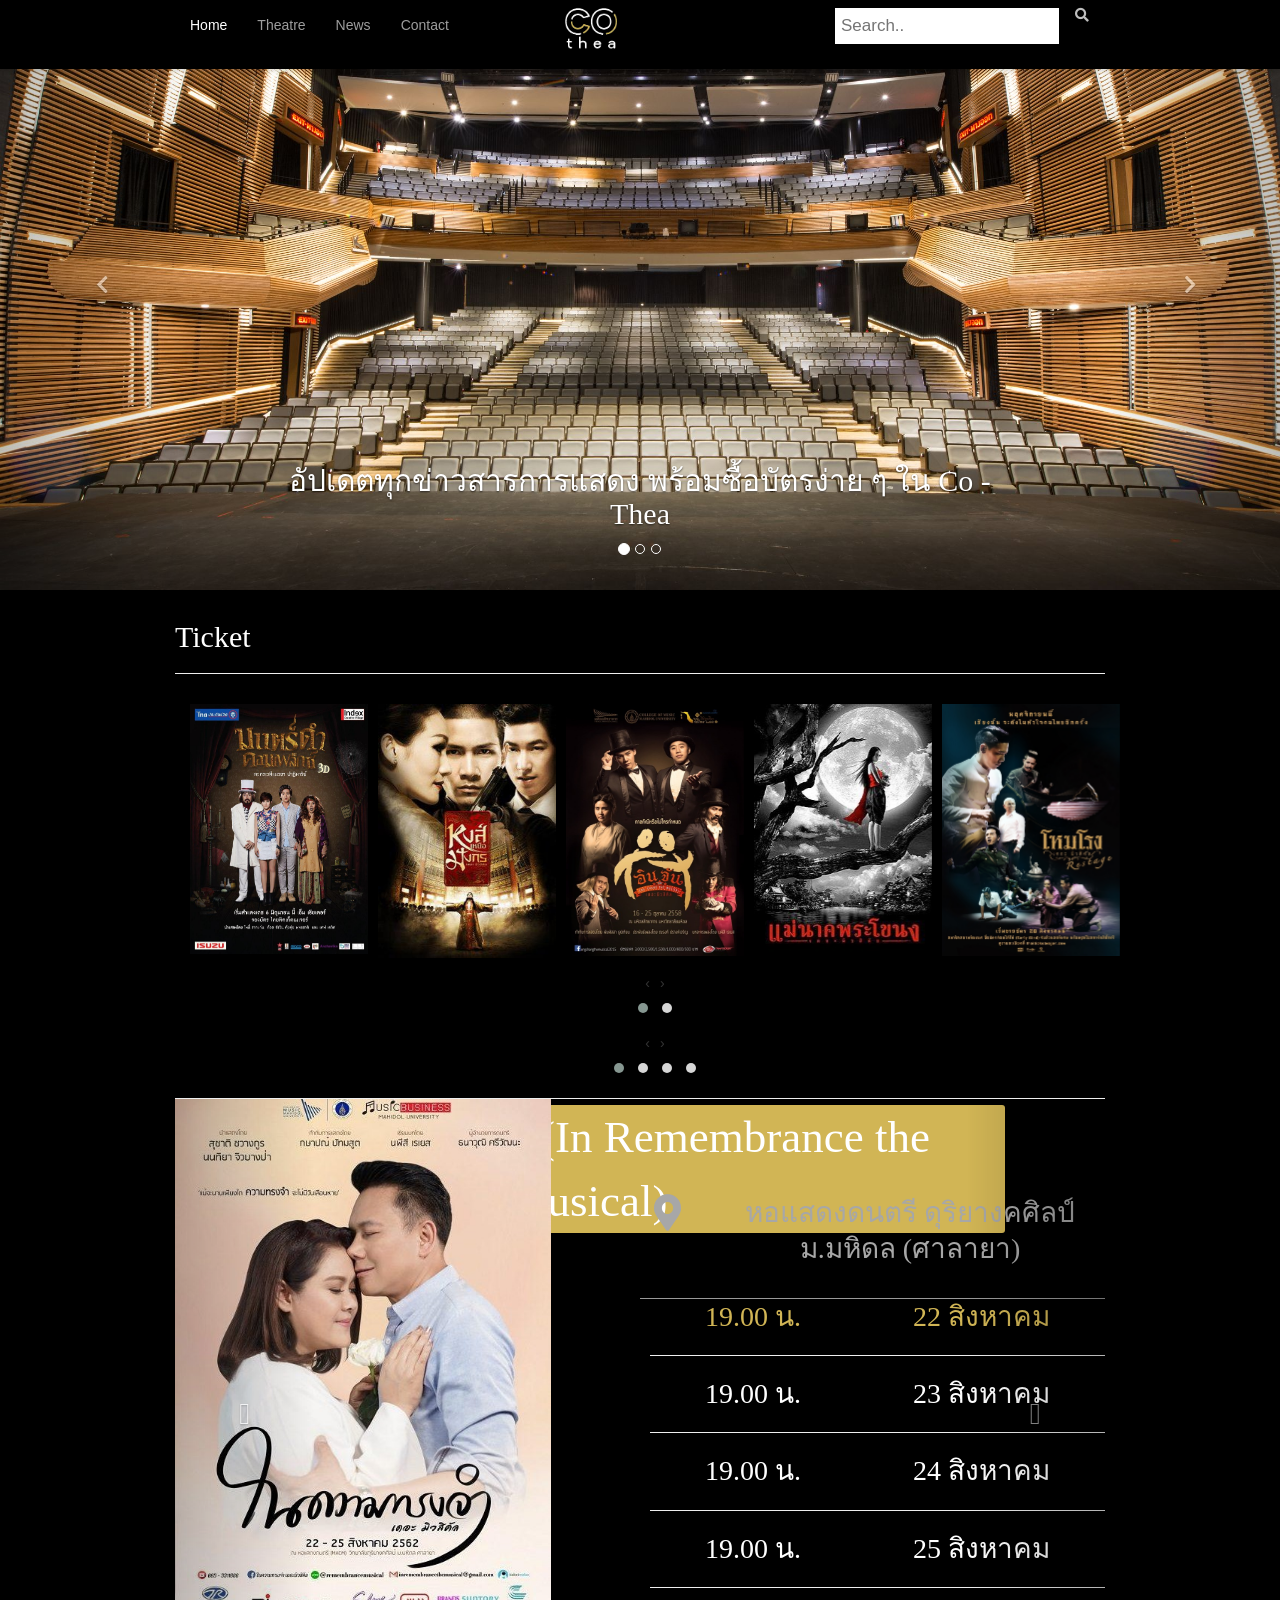
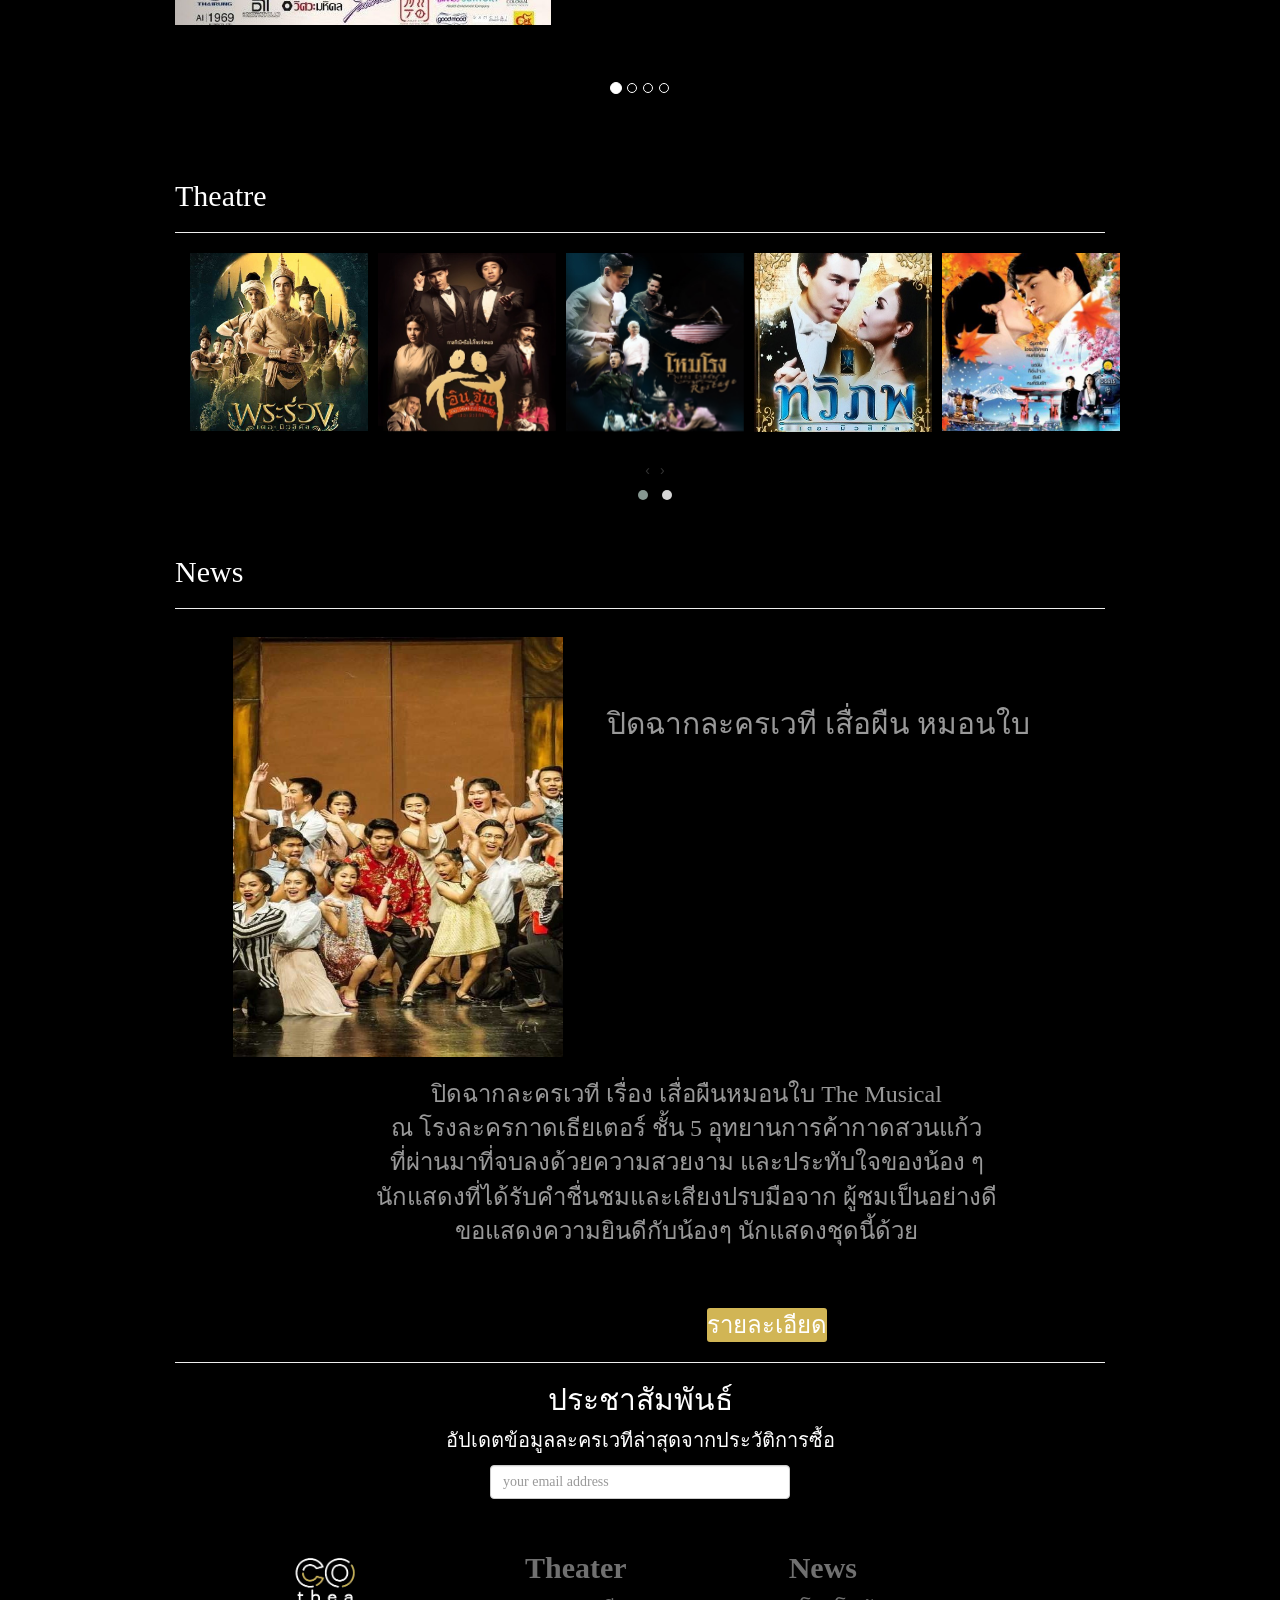
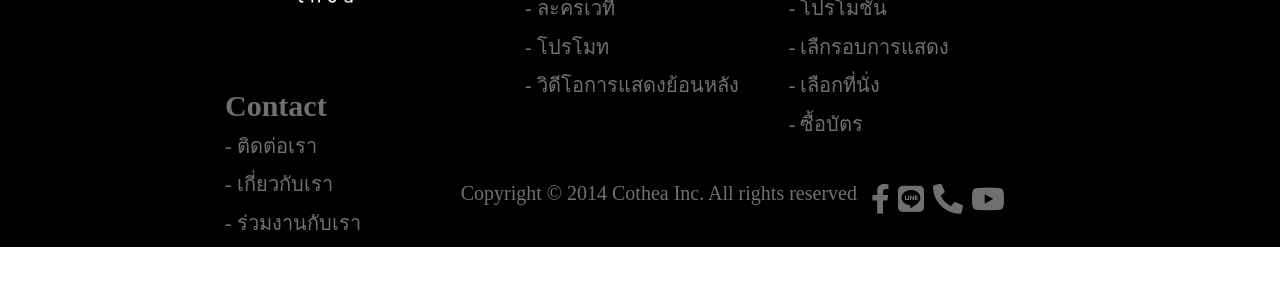
==== index.html @ 54017d69 "new update" ====
<html lang="en">
<head>
    <meta charset="UTF-8">
    <meta http-equiv="X-UA-Compatible" content="IE=edge">
    <meta name="viewport" content="width=device-width, initial-scale=1.0">
    <title>Co-Thea</title>
    <link rel="stylesheet" type="text/css" href="css/style.css">
    <link rel="stylesheet" type="text/css" href="css/bootstrap.min.css">
    <link rel="stylesheet" href="Feature.html">

    <link rel="stylesheet" type="text/css" href="https://cdnjs.cloudflare.com/ajax/libs/font-awesome/5.15.2/css/all.min.css">
    <link rel="preconnect" href="https://fonts.gstatic.com">
    <link href="https://fonts.googleapis.com/css2?family=Roboto:ital,wght@0,400;0,500;1,300;1,400;1,500&display=swap" rel="stylesheet">

    <link rel="stylesheet" href="https://cdnjs.cloudflare.com/ajax/libs/OwlCarousel2/2.3.4/assets/owl.carousel.min.css" integrity="sha512-tS3S5qG0BlhnQROyJXvNjeEM4UpMXHrQfTGmbQ1gKmelCxlSEBUaxhRBj/EFTzpbP4RVSrpEikbmdJobCvhE3g==" crossorigin="anonymous" />
    <link rel="stylesheet" href="https://cdnjs.cloudflare.com/ajax/libs/OwlCarousel2/2.3.4/assets/owl.theme.default.min.css" integrity="sha512-sMXtMNL1zRzolHYKEujM2AqCLUR9F2C4/05cdbxjjLSRvMQIciEPCQZo++nk7go3BtSuK9kfa/s+a4f4i5pLkw==" crossorigin="anonymous" />

    <script type="text/javascript" src="js/jquery.js"></script>
    <script type="text/javascript" src="js/bootstrap.min.js"></script>
    <script type="text/javascript" src="js/style.js"></script>

    <script src="jquery.min.js"></script>
</head>
<body>
    <header>

          <nav class="navbar navbar-inverse navbar-fixed-top">
              
            <div class="container">
              <!-- <form class="d-flex-1">
                <input type="text" placeholder="Search..">
              </form> -->
              <div class="topnav">
                <i class="fas fa-search"></i>
                <input type="text" placeholder="Search.." >
                
              </div>
              <a href="index.html" class="navbar-brand-right"><img src="images/Logo.png" class="logo"></a>
                
                <div class="navbar-header">
                    <button type="button" class="navbar-toggle" data-toggle="collapse" data-target="#navbar-collapse">
                        <span class="icon-bar"></span>
                        <span class="icon-bar"></span>
                        <span class="icon-bar"></span>
                    </button>
                </div><!-- navbar-header -->
                
                <div class="collapse navbar-collapse" id="navbar-collapse">
                    
                    <ul class="nav navbar-nav navbar-left">
                        <li><a href="#" class="active">Home</a></li>
                        <li><a href="Feature.html">Theatre</a></li>
                        <li><a href="#">News</a></li>
                        <li><a href="contact.html">Contact</a></li>
                        <!-- <input type="text" placeholder="Search.."> -->
                    </ul>

                </div><!-- navbar-collapse -->
               
            </div>
        </nav>

    </header>


    <div id="myCarousel" class="carousel slide">
        <div class="carousel-inner">

            <div class="item active">
                <div class="fill slide-img-1">
                    <div class="carousel-caption">
                        <h2>อัปเดตทุกข่าวสารการแสดง 
                            พร้อมซื้อบัตรง่าย ๆ ใน Co - Thea</h2>
                    </div>
                </div>
            </div><!-- item 1-->

            <div class="item">
                <div class="fill slide-img-2">
                    <div class="carousel-caption">
                        <h2>อัปเดตทุกข่าวสารการแสดง 
                            พร้อมซื้อบัตรง่าย ๆ ใน Co - Thea</h2>
                    </div>
                </div>
            </div><!-- item 2-->

            <div class="item">
                <div class="fill slide-img-3">
                    <div class="carousel-caption">
                        <h2">อัปเดตทุกข่าวสารการแสดง 
                            พร้อมซื้อบัตรง่าย ๆ ใน Co - Thea</h2>
                    </div>
                </div>
            </div><!-- item 3 -->
        </div><!-- carousel-inner -->

        <a href="#myCarousel" class="left carousel-control" data-slide="prev">
            <i class="carousel-icon fa fa-chevron-left"></i>
        </a>
        <a href="#myCarousel" class="right carousel-control" data-slide="next">
            <i class="carousel-icon fa fa-chevron-right"></i>
        </a>

        <ol class="carousel-indicators">
            <li data-target="#myCarousel" data-slide-to="0" class="active"></li>
            <li data-target="#myCarousel" data-slide-to="1" ></li>
            <li data-target="#myCarousel" data-slide-to="2" ></li>

        </ol>
    </div><!-- myCarousel -->

    <!-- ticket -->
    <section>
        <div class="container">
            <div class="section-header">
                <h2>Ticket</h2>
                <hr class="line-style">
            </div><!-- item 1-->
        

        <div class="container">
          
             <!-- Wrapper for slides -->
              <div class="owl-carousel owl-theme">
                <div class="item-1">
                  <img src="images/มนต์ดำ (3).jpg">
                </div>
                <div class="item-1">
                  <img src="images/หงส์เหนือมังกร.jpg">
                </div>
                <div class="item-1">
                  <img src="images/อินจัน.jpg">
                </div>
                <div class="item-1">
                  <img src="images/แม่นาค (2).jpg">
                </div>
                <div class="item-1">
                  <img src="images/โหมโรง.jpg">
                </div>
                <div class="item-1">
                  <img src="images/InRemember.jpg">
                </div>
              </div>

              <script src="https://cdnjs.cloudflare.com/ajax/libs/jquery/3.6.0/jquery.min.js" integrity="sha512-894YE6QWD5I59HgZOGReFYm4dnWc1Qt5NtvYSaNcOP+u1T9qYdvdihz0PPSiiqn/+/3e7Jo4EaG7TubfWGUrMQ==" crossorigin="anonymous"></script>
              <script src="https://cdnjs.cloudflare.com/ajax/libs/OwlCarousel2/2.3.4/owl.carousel.min.js" integrity="sha512-bPs7Ae6pVvhOSiIcyUClR7/q2OAsRiovw4vAkX+zJbw3ShAeeqezq50RIIcIURq7Oa20rW2n2q+fyXBNcU9lrw==" crossorigin="anonymous"></script>
              <script type="text/javascript">
                $('.owl-carousel').owlCarousel({
                  loop:true,
                  margin:10,
                  nav:true,
                  responsive:{
                      0:{
                          items:1
                      },
                      600:{
                          items:3
                      },
                      1000:{
                          items:5
                      }
                  }
                })
              </script>
          </div>
        </div>
    </section> 


    <!-- time&date        -->
    <section>
        <div class="container">
            <div class="section-time">
                <hr class="line-style">
            </div><!-- item 1-->
        </div>

        <div class="container">
            <br>
            <div id="myCarousel-3" class="carousel slide" data-ride="carousel">
              <!-- Indicators -->
              <ol class="carousel-indicators">
                <li data-target="#myCarousel-3" data-slide-to="0" class="active"></li>
                <li data-target="#myCarousel-3" data-slide-to="1"></li>
                <li data-target="#myCarousel-3" data-slide-to="2"></li>
                <li data-target="#myCarousel-3" data-slide-to="3"></li>
              </ol>
          
              <!-- Wrapper for slides -->
              <div class="carousel-inner" role="listbox">
                <div class="item active">
                  <img src="images/InRemember.jpg" alt="ในความทรงจำ" width="376" height="400" >
                  <div class="text-time">
                      <a>ในความทรงจำ(In Remembrance the musical)</a>
                        <!-- <h3>หอแสดงดนตรี ดุริยางคศิลป์ ม.มหิดล (ศาลายา) </h3> -->
                        <li class="section-item">
                          <div class="media">
                              <div class="media-icon">
                                <i class="fas fa-map-marker-alt"></i>
                              </div>
                              <div class="media-body">
                                  <p class="media-text">หอแสดงดนตรี ดุริยางคศิลป์ ม.มหิดล (ศาลายา)</p>
                              </div>
                          </div>
                          <div class="media-time-1">
                            <p class="media-date-1">19.00 น. &emsp;&emsp;&emsp;&ensp; 22 สิงหาคม</p>
                            <hr class="line-style">
                          </div>

                          <div class="media-time-2">
                            <p class="media-date-2">19.00 น. &emsp;&emsp;&emsp;&ensp; 23 สิงหาคม</p>
                            <hr class="line-style">
                          </div>

                          <div class="media-time-3">
                            <p class="media-date-3">19.00 น. &emsp;&emsp;&emsp;&ensp; 24 สิงหาคม</p>
                            <hr class="line-style">
                          </div>

                          <div class="media-time-4">
                            <p class="media-date-4">19.00 น. &emsp;&emsp;&emsp;&ensp; 25 สิงหาคม</p>
                            <hr class="line-style">
                          </div>

                        </li> 
                  </div>   
                </div>

                <div class="item">
                  <img src="images/ข้างหลังภาพ (3).jpg" alt="ข้างหลังภาพ" width="376" height="400">
                  <div class="text-time">
                    <a>ข้างหลังภาพ เดอะมิวสิคัล</a>
                      <!-- <h3>หอแสดงดนตรี ดุริยางคศิลป์ ม.มหิดล (ศาลายา) </h3> -->
                      <li class="section-item">
                        <div class="media">
                            <div class="media-icon">
                              <i class="fas fa-map-marker-alt"></i>
                            </div>
                            <div class="media-body">
                                <p class="media-text">เมืองไทยรัชดาลัย เธียเตอร์</p>
                            </div>
                        </div>
                        <div class="media-time-1">
                          <p class="media-date-1">19.00 น. &emsp;&emsp;&emsp;&ensp; 22 สิงหาคม</p>
                          <hr class="line-style">
                        </div>

                        <div class="media-time-2">
                          <p class="media-date-2">19.00 น. &emsp;&emsp;&emsp;&ensp; 23 สิงหาคม</p>
                          <hr class="line-style">
                        </div>

                        <div class="media-time-3">
                          <p class="media-date-3">19.00 น. &emsp;&emsp;&emsp;&ensp; 24 สิงหาคม</p>
                          <hr class="line-style">
                        </div>

                        <div class="media-time-4">
                          <p class="media-date-4">19.00 น. &emsp;&emsp;&emsp;&ensp; 25 สิงหาคม</p>
                          <hr class="line-style">
                        </div>

                      </li> 
                </div>   
                </div>
          
                <div class="item">
                  <img src="images/มนต์ดำ (3).jpg" alt="มนต์ดำ" width="376" height="400" >
                  <div class="text-time">
                    <a>มนตร์ดำ คอมเพล็กซ์</a>
                      <!-- <h3>หอแสดงดนตรี ดุริยางคศิลป์ ม.มหิดล (ศาลายา) </h3> -->
                      <li class="section-item">
                        <div class="media">
                            <div class="media-icon">
                              <i class="fas fa-map-marker-alt"></i>
                            </div>
                            <div class="media-body">
                                <p class="media-text">เอ็ม เทียเตอร์</p>
                            </div>
                        </div>
                        <div class="media-time-1">
                          <p class="media-date-1">19.00 น. &emsp;&emsp;&emsp;&ensp; 22 สิงหาคม</p>
                          <hr class="line-style">
                        </div>

                        <div class="media-time-2">
                          <p class="media-date-2">19.00 น. &emsp;&emsp;&emsp;&ensp; 23 สิงหาคม</p>
                          <hr class="line-style">
                        </div>

                        <div class="media-time-3">
                          <p class="media-date-3">19.00 น. &emsp;&emsp;&emsp;&ensp; 24 สิงหาคม</p>
                          <hr class="line-style">
                        </div>

                        <div class="media-time-4">
                          <p class="media-date-4">19.00 น. &emsp;&emsp;&emsp;&ensp; 25 สิงหาคม</p>
                          <hr class="line-style">
                        </div>

                      </li> 
                  </div>   
                </div>

                <div class="item">
                  <img src="images/แม่นาค (2).jpg" alt="แม่นาค" width="376" height="400" >
                  <div class="text-time">
                    <a>แม่นาคพระโขนง เดอะมิวสิคัล</a>
                      <!-- <h3>หอแสดงดนตรี ดุริยางคศิลป์ ม.มหิดล (ศาลายา) </h3> -->
                      <li class="section-item">
                        <div class="media">
                            <div class="media-icon">
                              <i class="fas fa-map-marker-alt"></i>
                            </div>
                            <div class="media-body">
                                <p class="media-text">หอแสดงดนตรี ดุริยางคศิลป์ ม.มหิดล (ศาลายา)</p>
                            </div>
                        </div>
                        <div class="media-time-1">
                          <p class="media-date-1">19.00 น. &emsp;&emsp;&emsp;&ensp; 22 สิงหาคม</p>
                          <hr class="line-style">
                        </div>

                        <div class="media-time-2">
                          <p class="media-date-2">19.00 น. &emsp;&emsp;&emsp;&ensp; 23 สิงหาคม</p>
                          <hr class="line-style">
                        </div>

                        <div class="media-time-3">
                          <p class="media-date-3">19.00 น. &emsp;&emsp;&emsp;&ensp; 24 สิงหาคม</p>
                          <hr class="line-style">
                        </div>

                        <div class="media-time-4">
                          <p class="media-date-4">19.00 น. &emsp;&emsp;&emsp;&ensp; 25 สิงหาคม</p>
                          <hr class="line-style">
                        </div>

                      </li> 
                </div>   
                </div>
              </div>
          
              <!-- Left and right controls -->
              <a class="left carousel-control" href="#myCarousel-3" role="button" data-slide="prev">
                <span class="glyphicon glyphicon-chevron-left" aria-hidden="true"></span>
                <span class="sr-only">Previous</span>
              </a>
              <a class="right carousel-control" href="#myCarousel-3" role="button" data-slide="next">
                <span class="glyphicon glyphicon-chevron-right" aria-hidden="true"></span>
                <span class="sr-only">Next</span>
              </a>
            </div>
        </div>

    </section>

    <!-- theatre -->
    <section>
      <div class="container theatre-1">
          <div class="section-header-1">
              <h2>Theatre</h2>
              <hr class="line-style">
          </div><!-- item 1-->
      

      <div class="container">
            <div class="owl-carousel owl-theme">
              <div class="item-2">
                <img src="images/praruang.jpg" >
              </div>
              <div class="item-2">
                <img src="images/Injun2.jpg" >
              </div>
              <div class="item-2">
                <img src="images/homrong.jpg" >
              </div>
              <div class="item-2">
                <img src="images/Tawipob.jpg" >
              </div>
              <div class="item-2">
                <img src="images/kanglangpab.jpg" >
              </div>
              <div class="item-2">
                <img src="images/hongnortmankorn.jpg" >
              </div>
              <div class="item-2">
                <img src="images/mondam.jpg" >
              </div>
            </div>
            <script src="https://cdnjs.cloudflare.com/ajax/libs/jquery/3.6.0/jquery.min.js" integrity="sha512-894YE6QWD5I59HgZOGReFYm4dnWc1Qt5NtvYSaNcOP+u1T9qYdvdihz0PPSiiqn/+/3e7Jo4EaG7TubfWGUrMQ==" crossorigin="anonymous"></script>
            <script src="https://cdnjs.cloudflare.com/ajax/libs/OwlCarousel2/2.3.4/owl.carousel.min.js" integrity="sha512-bPs7Ae6pVvhOSiIcyUClR7/q2OAsRiovw4vAkX+zJbw3ShAeeqezq50RIIcIURq7Oa20rW2n2q+fyXBNcU9lrw==" crossorigin="anonymous"></script>
            <script type="text/javascript">
                    $('.owl-carousel').owlCarousel({
                        loop:true,
                        margin:10,
                        nav:true,
                        responsive:{
                            0:{
                                items:1
                            },
                            600:{
                                items:3
                            },
                            1000:{
                                items:5
                            }
                        }
                    })
            </script>
      </div>
    </div>
  </section> 

    <!-- News -->
      <section>
        <div class="container">
          <div class="section-header-2">
              <h2>News</h2>
              <hr class="line-style">
          </div><!-- news-->
        </div>

        <div class="container">
          <div class="item-5 active">
                <img class='acting' src="images/การแสดง (4).jpg" alt="การแสดง" width="330" height="420" >
                <div class="text-acting">
                    <h3>ปิดฉากละครเวที เสื่อผืน หมอนใบ</h3>
                    <p>ปิดฉากละครเวที เรื่อง เสื่อผืนหมอนใบ The Musical<br> 
                      ณ โรงละครกาดเธียเตอร์ ชั้น 5 อุทยานการค้ากาดสวนแก้ว<br>
                      ที่ผ่านมาที่จบลงด้วยความสวยงาม และประทับใจของน้อง ๆ<br>
                      นักแสดงที่ได้รับคำชื่นชมและเสียงปรบมือจาก ผู้ชมเป็นอย่างดี<br> 
                      ขอแสดงความยินดีกับน้องๆ นักแสดงชุดนี้ด้วย </p>
                    <a href="#">รายละเอียด</a>
                </div>
              </div>
        </div>
      </section>

      <!-- ประชาสัมพันธ์ -->
    <section>
      <div class="container">
        <div class="section-header-3">
          <hr class="line-style">
            <h2>ประชาสัมพันธ์</h2>
            <p>อัปเดตข้อมูลละครเวทีล่าสุดจากประวัติการซื้อ</p>
        </div><!-- news-->
      

        <form class="d-flex">
          <input class="form-control me-2" type="search" placeholder="your email address" aria-label="Search">
        </form>
      </div>
    </section>
    
    <!-- footer -->
    <footer>
      <div class="container"> 
        <img src="images/Logo.png" width="100px" class="center" >
      </div>
      <section>
        <div class="container">
          <div class="footer-menu-Theater">
            <h3>Theater</h3>
            <p>- ละครเวที</p>
            <p>- โปรโมท</p>
            <p>- วิดีโอการแสดงย้อนหลัง</p>
          </div>
          <div class="footer-menu-Ticket">
            <h3>News</h3>
            <p>- โปรโมชัน</p>
            <p>- เลืกรอบการแสดง</p>
            <p>- เลือกที่นั่ง</p>
            <p>- ซื้อบัตร</p>
          </div>
          <div class="footer-menu-Contact">
            <h3>Contact</h3>
            <p>- ติดต่อเรา</p>
            <p>- เกี่ยวกับเรา</p>
            <p>- ร่วมงานกับเรา</p>
          </div>

          <div class="copyright">
            <p>Copyright © 2014 Cothea Inc. All rights reserved</p>
          </div>

          <div class=contact>
            <i class="fab fa-facebook-f"></i>
            <i class="fab fa-line"></i>
            <i class="fas fa-phone-alt"></i>
            <i class="fab fa-youtube"></i>
          </div>
        </div>  
      </section>

    </footer>


</body>
</html>
---- css/style.css ----
*{
    margin: 0;
    padding: 0;
    border: 0;
    font-size: 100%;
    vertical-align: baseline;

}
body{
    font-family: 'ChulaNarak',sans-serif;
    background-color: black;
}
body header .navbar-inverse .navbar-nav li a.active{
    color: #fff;
    background-color: black;
}
body header .navbar-inverse{
    background-color: black;
}
body .logo{
    width: 88px;
    height: 56px ;
    margin-top: 0px;
    text-align: center;
    float: right;
    margin-right: 100% ;

}
body .navbar-inverse .navbar-toggle:hover {
    background-color: rgba(255, 255, 255, 0.55);
}
body .navbar-toggle{
    float: left;
}
body .input-group{
    float: right;
}
body .form-outline{
    border-radius: 30px;
}
body .navbar-inverse .navbar-toggle {
    border-color: #D1B555;
}
body .navbar-inverse .navbar-toggle .icon-bar {
    background-color: #D1B555;
}
body .navbar-inverse .navbar-nav>li>a:hover {
    color: #D1B555;
}
.container{
    background-color: black;
}
footer{
    background-color:black ;
}
section{
    background-color: black;
}
/* .topnav input[type=text] {
    float: right;
    padding: 6px;
    border: none;
    margin-top: 8px;
    margin-right: 16px;
    font-size: 17px; */
/* } */
.fa-search{
    width: 60px;
    height: 60px;
    float: right;
    color: rgb(190, 190, 190);
    margin-top: 8px;
    margin-right: 150px;
}
.topnav{
    float: right;
    margin-right: -180px;
}

/* silder */
#myCarousel{
    position: relative;
    
}
.fill{
    width: 100%;
    height: 100%;
    background-position: center;
    background-size: cover;
}
.carousel{
    height: 50%;
}
.slide-img-1{
    background-image: url('../images/homepage.jpeg');
}
.slide-img-2{
    background-image: url('../images/Homepage2.jpeg');
}
.slide-img-3{
    background-image: url('../images/Homepage3.jpg');
}
.carousel-icon{
    position: absolute;
    top: 50%;
}
.carousel-inner{
    text-align: center;
    margin-top: -40px;
}
.carousel-indicators{
    background-color: none;
}
.carousel-caption {
    position: absolute;
    right: 15%;
    bottom: 20px;
    left: 15%;
    z-index: 10;
    padding-top: 20px;
    padding-bottom: 20px;
    color: #fff;
    text-align: center;
    font-family: 'chulanarak';
    font-size: 30px;
    background-color: none ;
}
.carousel-caption h2{
    background-color: none;
}
/* Ticket */
.section-header{
    font-size: 60px;
    font-weight: bold;
    text-align: left;
    color: #fff;
    margin: 30px 0;
    background-color: black;
    font-family: 'chulanarak';
}
#myCarousel-2{
    position: relative;
}


/* time&date */
.backgroud-time{
    width: 375px;
    height: 1161px;
    margin-top: -70px;
    background-color: black;
}
.section-content{
    font-size: 60px;
    font-weight: bold;
    text-align: left;
    color: #fff;
    margin: 30px 0;
    background-color: black;
    font-family: 'chulanarak';
}
#myCarousel-3{
    position: relative;
}
.text-time{
    font-family: 'chulanarak';
    font-size: 45px;
    color: white;
}

.text-time h3{
    margin-top: -10px;
}
.section-item{
    list-style: none;
    margin-bottom: 10px;
}
.media{
    border-bottom: #999 solid 1px;
    padding: 20px 0;
    list-style: none;
}
.media-icon{
    float: left;
    font-size: 36px;
    color: #A7A7A7;
    width: 55px;
    text-align: center;
    margin-right: 20px;
}
.media-body{
    /* margin: 0 0 10px 70px; */
    margin-left: 70px;
    margin-bottom: 10px;
}
.media-text{
    font-size: 28px;
    font-weight: lighter;
    color: #A7A7A7;
    line-height: 1.3;
}
.media-time-1{
    /* margin: 0 0 10px 70px; */
    margin-left: 10px;
    margin-bottom: 10px;
}
.media-date-1{
    font-size: 28px;
    font-weight: lighter;
    color: #D1B555;
    line-height: 1.3;
}
.media-time-2{
    /* margin: 0 0 10px 70px; */
    margin-left: 10px;
    margin-bottom: 10px;
}
.media-date-2{
    font-size: 28px;
    font-weight: lighter;
    color: #fff;
    line-height: 1.3;
}
.media-time-3{
    /* margin: 0 0 10px 70px; */
    margin-left: 10px;
    margin-bottom: 10px;
}
.media-date-3{
    font-size: 28px;
    font-weight: lighter;
    color: #fff;
    line-height: 1.3;
}
.media-time-4{
    /* margin: 0 0 10px 70px; */
    margin-left: 10px;
    margin-bottom: 10px;
}
.media-date-4{
    font-size: 28px;
    font-weight: lighter;
    color: #fff;
    line-height: 1.3;
}
.section-header-1{
    font-size: 60px;
    font-weight: bold;
    text-align: left;
    color: #fff;
    margin: -20px 0;
    background-color: black;
    font-family: 'chulanarak';
}
.section-header-1 h2{
    margin-top: 700px;
}
#myCarousel-4{
    position: relative;
}
.section-header-2{
    font-size: 60px;
    font-weight: bold;
    text-align: left;
    color: #fff;
    margin: 50px 0;
    background-color: black;
    font-family: 'chulanarak';
}
.item-5{
    font-family: 'chulanarak';
    color: white;
    text-align: center;
    font-size: 18px;
}
.item-5 a{
    font-family: 'chulanarak';
    color: #D1B555;
    text-align: center;
    font-size: 24px;
}
.section-header-3{
    text-align: center;
    font-family: 'chulanarak';
    color: white;
}
.section-header-3 p{
    text-align: center;
    font-family: 'chulanarak';
    color: white;
    font-size: 20px;
}
.d-flex {
    display: block;
    margin-left: auto;
    margin-right: auto;
    width: 90%;
    font-family: 'chulanarak';
    font-size: 20px;

}
.center{
    display: block;
    margin-left: auto;
    margin-right: auto;
    width: 30%;
    margin-top: 10px;
}
.contact{
    display: block;
    margin-left: auto;
    margin-right: auto;
    font-size: 30px;
    text-align: center;
    color: #707070;
    background-color: black;
}
.item-1{
    font-family: 'chulanarak';
    color: white;
    text-align: center;
    font-size: 18px;
}
.item-1 a{
    font-family: 'chulanarak';
    color: #D1B555;
    text-align: center;
    font-size: 24px;
}
.section-header-1{
    margin-top: 50px;
}

.pic{
    margin-top: -350px;
}
.item-2{
    margin-top: 100px;
}
/* -------footer--------- */
.center{
    width: 100px;
    float: left;
    margin-top: 50px;
    margin-left: 100px;
  }
  .footer-menu-Theater{
    float: left;
    margin-left: -10px;
    margin-top: 20px;
    font-family: 'chulanarak';
    font-size: 15px;
    color: #707070;
  }
  .footer-menu-Theater h3{
    font-family: 'chulanarak';
    font-size: 20px;
    font-weight: bold;
  }
  .footer-menu-Ticket{
    float: left;
    margin-left: 30px;
    margin-top: 20px;
    font-family: 'chulanarak';
    font-size: 15px;
    color: #707070;
  }
  .footer-menu-Ticket h3{
    font-family: 'chulanarak';
    font-size: 20px;
    font-weight: bold;
  }
  .footer-menu-Contact{
    float: left;
    margin-left: 50px;
    margin-top: 20px;
    font-family: 'chulanarak';
    font-size: 15px;
    color: #707070;
  }
  .footer-menu-Contact h3{
    font-family: 'chulanarak';
    font-size: 20px;
    font-weight: bold;
  }
  .contact{
    float: right;
    margin-top: 30px;
    margin-right: 10px;
  }
  .copyright{
    float: left;
    font-family: 'chulanarak';
    font-size: 15px;
    margin-top: 30px;
    margin-left: 0px;
    color: #707070;
  
  }


/* Medium devices (tablet 768px and up) */
@media screen and (min-width:768px){
    /* slide */
    body .navbar-brand-center {
        width: 88px;
        height: 56px ;
        margin-top: 0px;
        /* text-align: center; */
        float: right;
        padding-right: 100px ;
    
    }
    img .logo{
        float: right;
        width: 88px;
        height: 56px ;
        margin-right:-60px;

    }
    .carousel{
        height: 70%;
    }
    .filter-select{
        display: none;
    }
    .filter-wrapper{
        display: block;
        text-align: center;
        margin-bottom: 15px;
    }
    .filter-item{
        display: inline-block;
        border-radius: 3px;
        border: 1px solid #eee;
        list-style: none;
        background: #fff;
        margin: 0 5px;
    }
    .item-5{
        color: #999;
        padding: 8px;
        display: block;
    }
    .item-5:hover{
        background: none;
        color: #fff;
        border-radius: 3px;
    }
    .active a{
        background: #D1B555;
        color: #fff;
        border-radius: 3px;
    }
    .acting {
        text-align: center;
        margin-top: -30px;
    }
    .text-acting h3{
        /* width: 50%; */
        text-align: center;
        font-size: 30px;
    }
    .text-acting p{
        text-align: center;
        font-size: 24px;
        margin-top: 20px;
    }
    .text-acting a{
        text-align: center;
        margin-top: 50px;
        text-decoration-line: none;
    }
    .section-header-1{
        font-size: 60px;
        font-weight: bold;
        text-align: left;
        color: #fff;
        margin: 0px 0;
        background-color: black;
        font-family: 'chulanarak';
    }
    .d-flex-1{
        width: 200px;
        float: right;
        text-align: center;
    }
    
}

/* Large devices (desktop 1024px and up) */
@media screen and (min-width:1024px){
    body .logo{
        width: 88px;
        height: 56px ;
        margin-top: 0px;
        text-align: center;
        float: right;
        margin-right: 200px ;
    
    }
    .section-item{
        width: 50%;
        float: left;
    }
    .work-item{
        width: 33.33%;
    }
    .thumb-text{
        font-size:12px ;
    }
    .acting {
        float: left;
        margin-top: -30px;
        margin-left: 50px;
    }
    .text-acting h3{
        width: 50%;
        float: right;
        margin-top: 40px;
        margin-right: 50px;
        font-size: 30px;
    }
    .text-acting p{
        float: right;
        margin-right: 100px;
        font-size: 24px;
        margin-top: 20px;
    }
    .text-acting a{
        float: right;
        margin-top: 50px;
        margin-right: 270px;
        text-decoration-line: none;
    }
    .section-item{
        float: right;
        margin-top: -450px;
    }
    .text-time a{
        float: right;
        margin-top: -520px;
        margin-right: 100px;
    }
    .section-header-1{
        font-size: 60px;
        font-weight: bold;
        text-align: left;
        color: #fff;
        margin: 0px ;
        background-color: black;
        font-family: 'chulanarak';
    }
    .section-header-1 h2{
        margin-top: 50px;
    }
    .d-flex{
        width: 300px;
    }
    .item-2{
        margin-top: 0px;
    }
    .d-flex-1{
        width: 200px;
        float: right;
        text-align: center;
    }
    .topnav input[type=text] {
        float: right;
        padding: 6px;
        border: none;
        margin-top: 8px;
        margin-right: 16px;
        font-size: 17px;
    }
    .center{
        width: 100px;
        float: left;
        margin-top: 50px;
        margin-left: 100px;
    }
    .footer-menu-Theater{
        float: left;
        margin-left: 350px;
        margin-top: -80px;
        font-family: 'chulanarak';
        font-size: 20px;
        color: #707070;
    }
    .footer-menu-Theater h3{
        font-family: 'chulanarak';
        font-size: 30px;
        font-weight: bold;
    }
    .footer-menu-Ticket{
        float: left;
        margin-left: 50px;
        margin-top: -80px;
        font-family: 'chulanarak';
        font-size: 20px;
        color: #707070;
    }
    .footer-menu-Ticket h3{
        font-family: 'chulanarak';
        font-size: 30px;
        font-weight: bold;
    }
    .footer-menu-Contact{
        float: left;
        margin-left: 50px;
        margin-top: -80px;
        font-family: 'chulanarak';
        font-size: 20px;
        color: #707070;
    }
    .footer-menu-Contact h3{
        font-family: 'chulanarak';
        font-size: 30px;
        font-weight: bold;
    }
    .contact{
        float: right;
        margin-top: 30px;
        margin-right: 100px;
    }
    .copyright{
        float: left;
        font-family: 'chulanarak';
        font-size: 20px;
        margin-top: 30px;
        margin-left: 100px;
        color: #707070;

    }

}
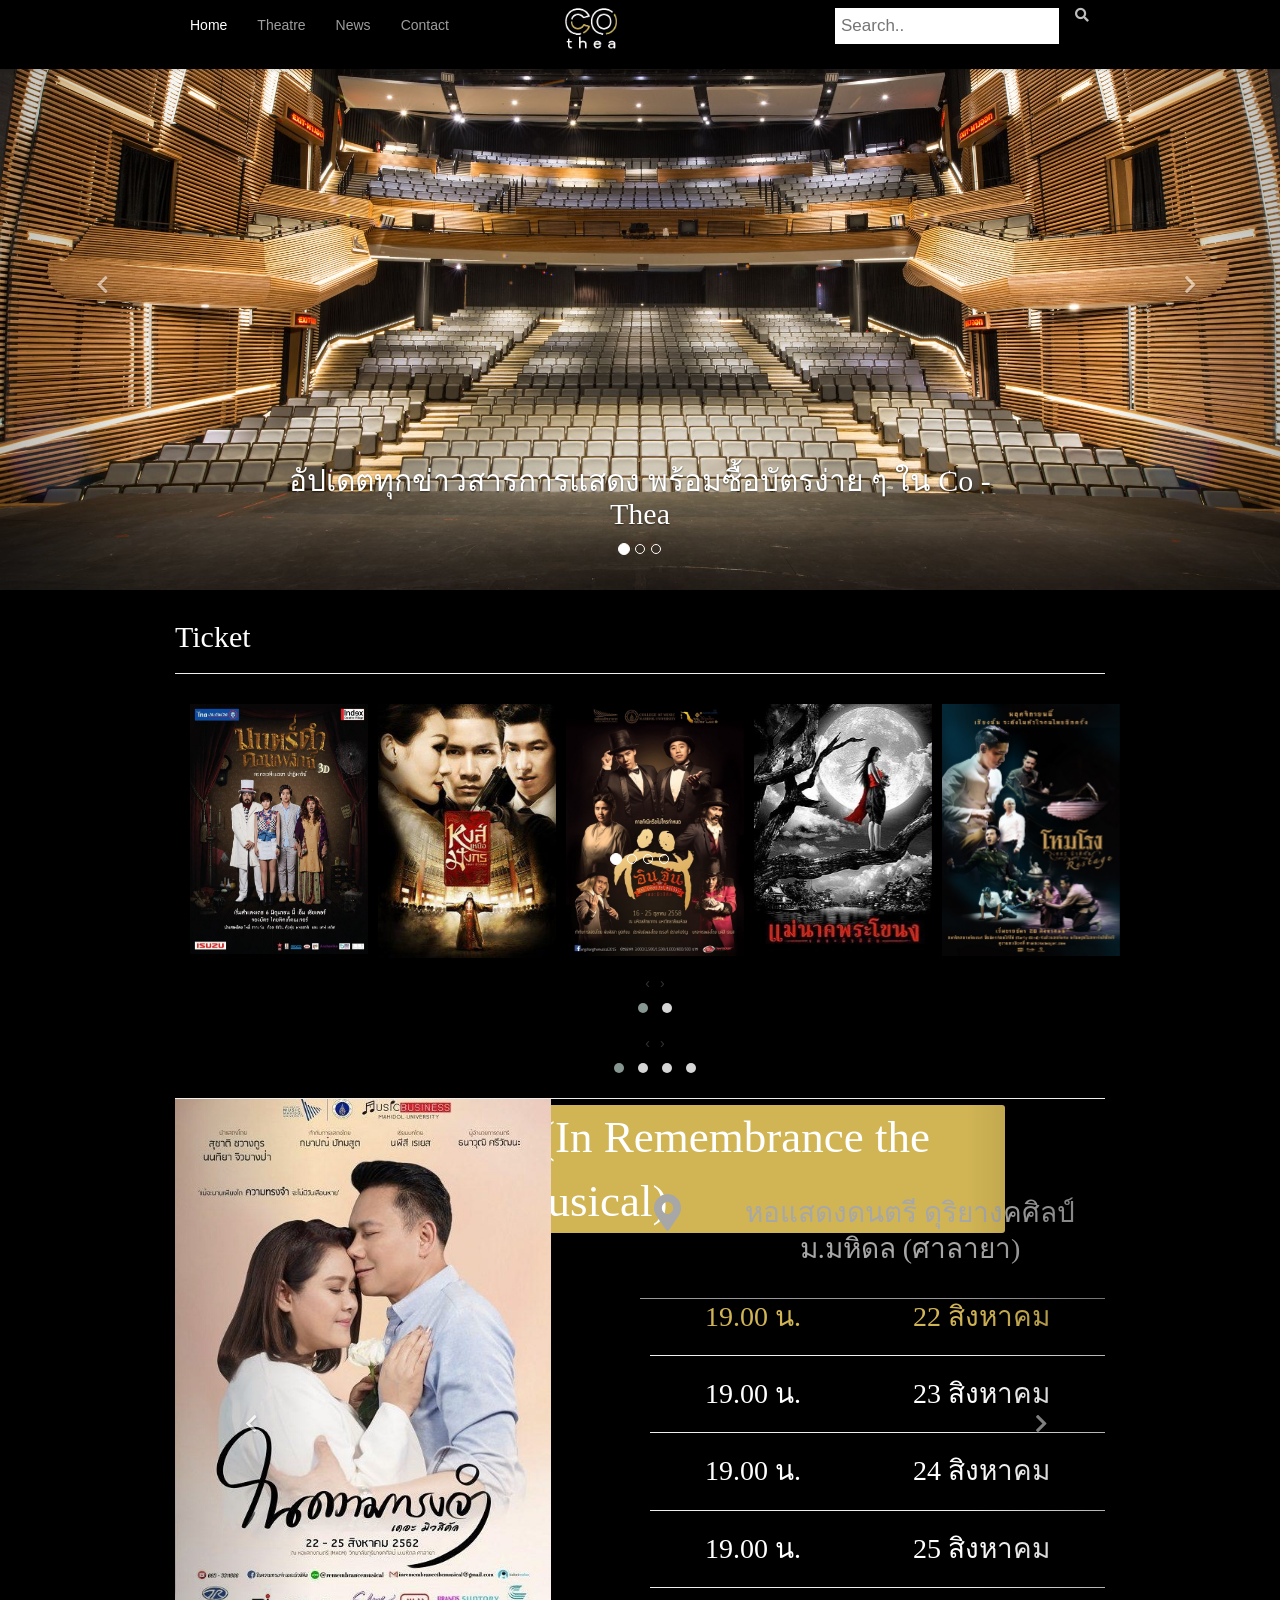
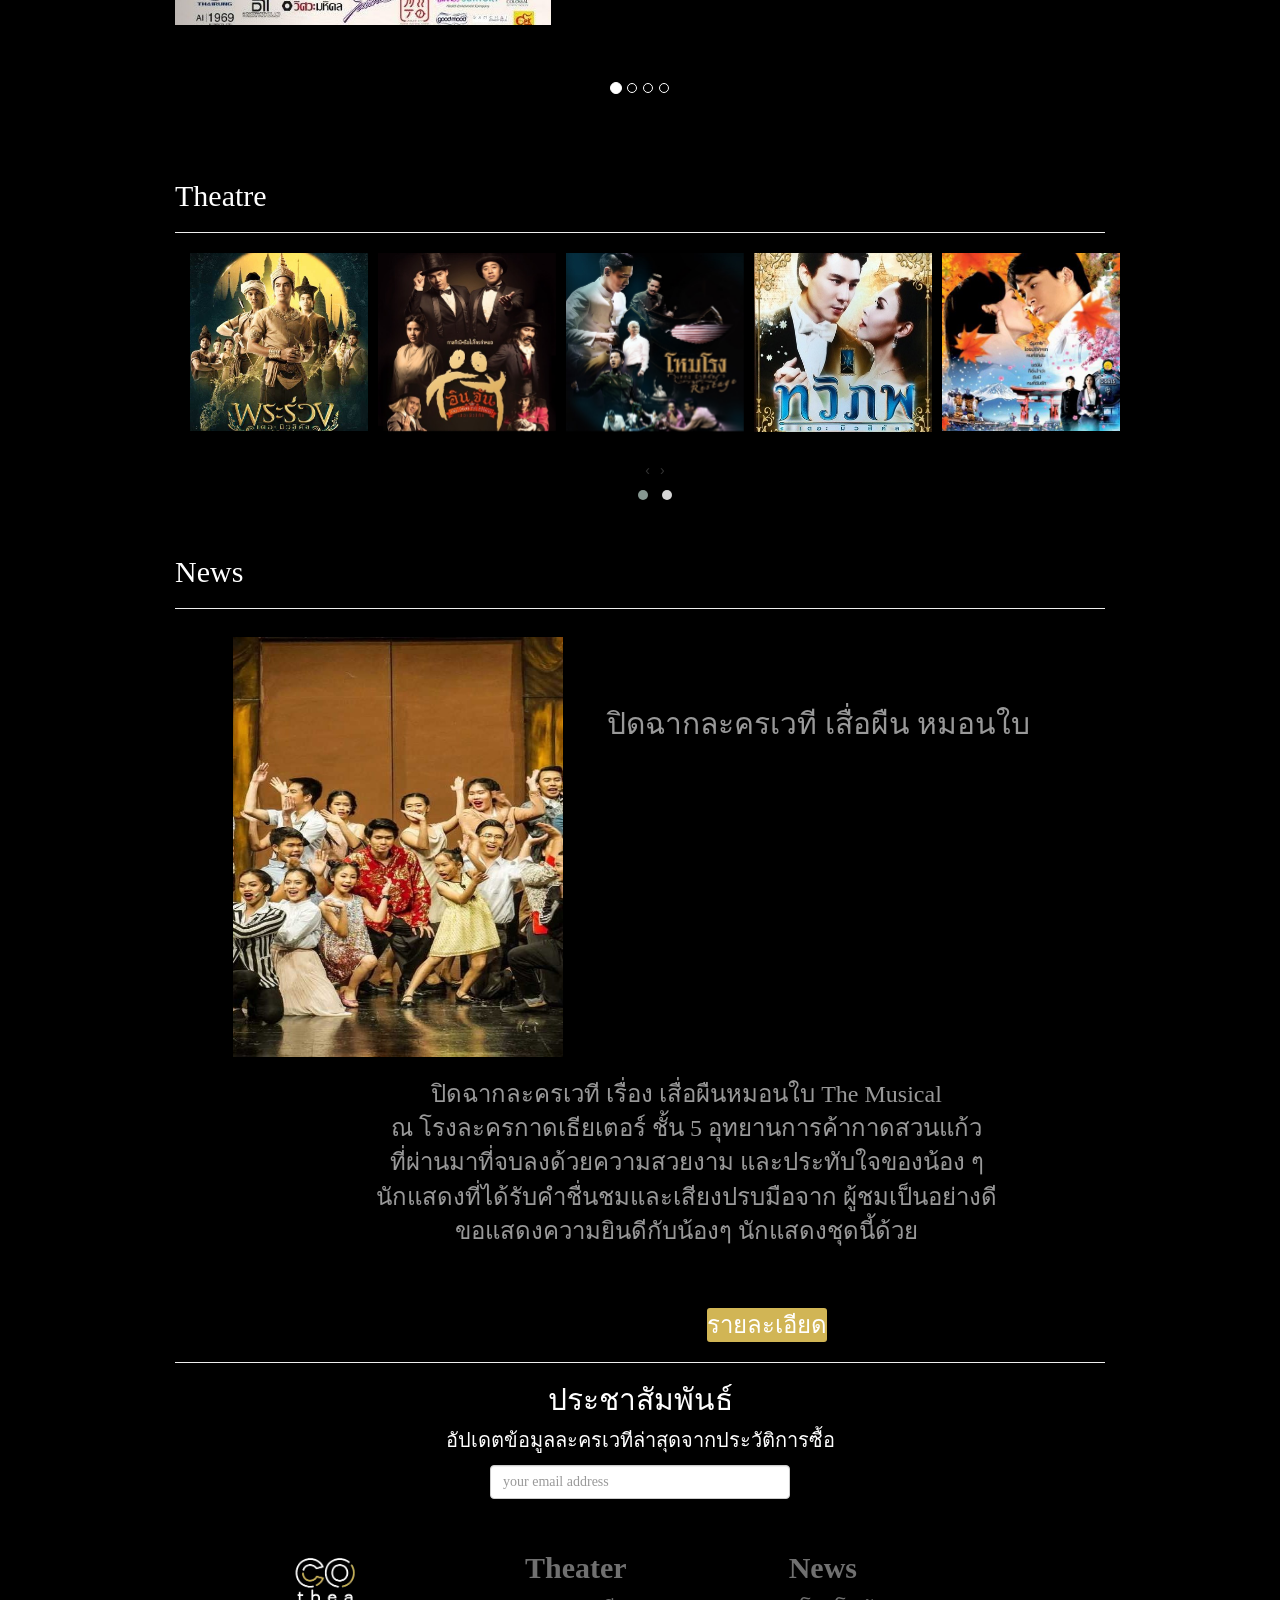
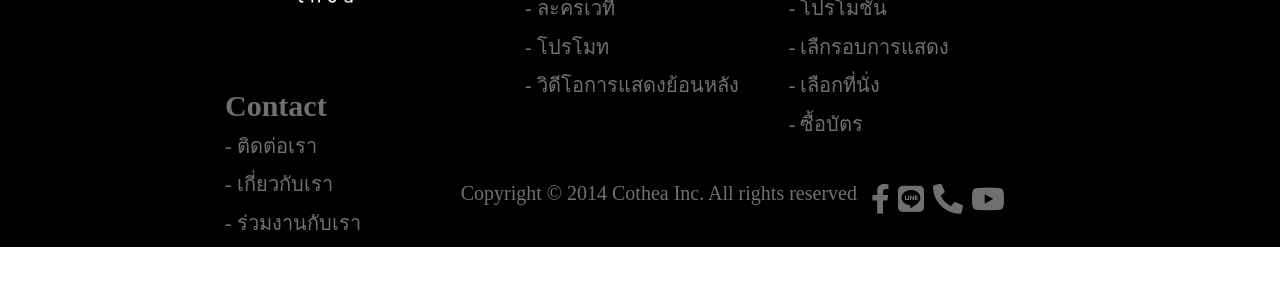
==== commit 7571a913: "Update index.html" ====
--- a/index.html
+++ b/index.html
@@ -343,14 +343,23 @@
           
               <!-- Left and right controls -->
               <a class="left carousel-control" href="#myCarousel-3" role="button" data-slide="prev">
-                <span class="glyphicon glyphicon-chevron-left" aria-hidden="true"></span>
+                 <i class="carousel-icon fa fa-chevron-left"></i>
+<!--                 <span class="glyphicon glyphicon-chevron-left" aria-hidden="true"></span> -->
                 <span class="sr-only">Previous</span>
               </a>
               <a class="right carousel-control" href="#myCarousel-3" role="button" data-slide="next">
-                <span class="glyphicon glyphicon-chevron-right" aria-hidden="true"></span>
+                  <i class="carousel-icon fa fa-chevron-right"></i>
+<!--                 <span class="glyphicon glyphicon-chevron-right" aria-hidden="true"></span> -->
                 <span class="sr-only">Next</span>
               </a>
             </div>
+                                     <!-- Indicators -->
+              <ol class="carousel-indicators">
+                <li data-target="#myCarousel-3" data-slide-to="0" class="active"></li>
+                <li data-target="#myCarousel-3" data-slide-to="1"></li>
+                <li data-target="#myCarousel-3" data-slide-to="2"></li>
+                <li data-target="#myCarousel-3" data-slide-to="3"></li>
+              </ol>
         </div>
 
     </section>
@@ -497,4 +506,4 @@
 
 
 </body>
-</html>+</html>
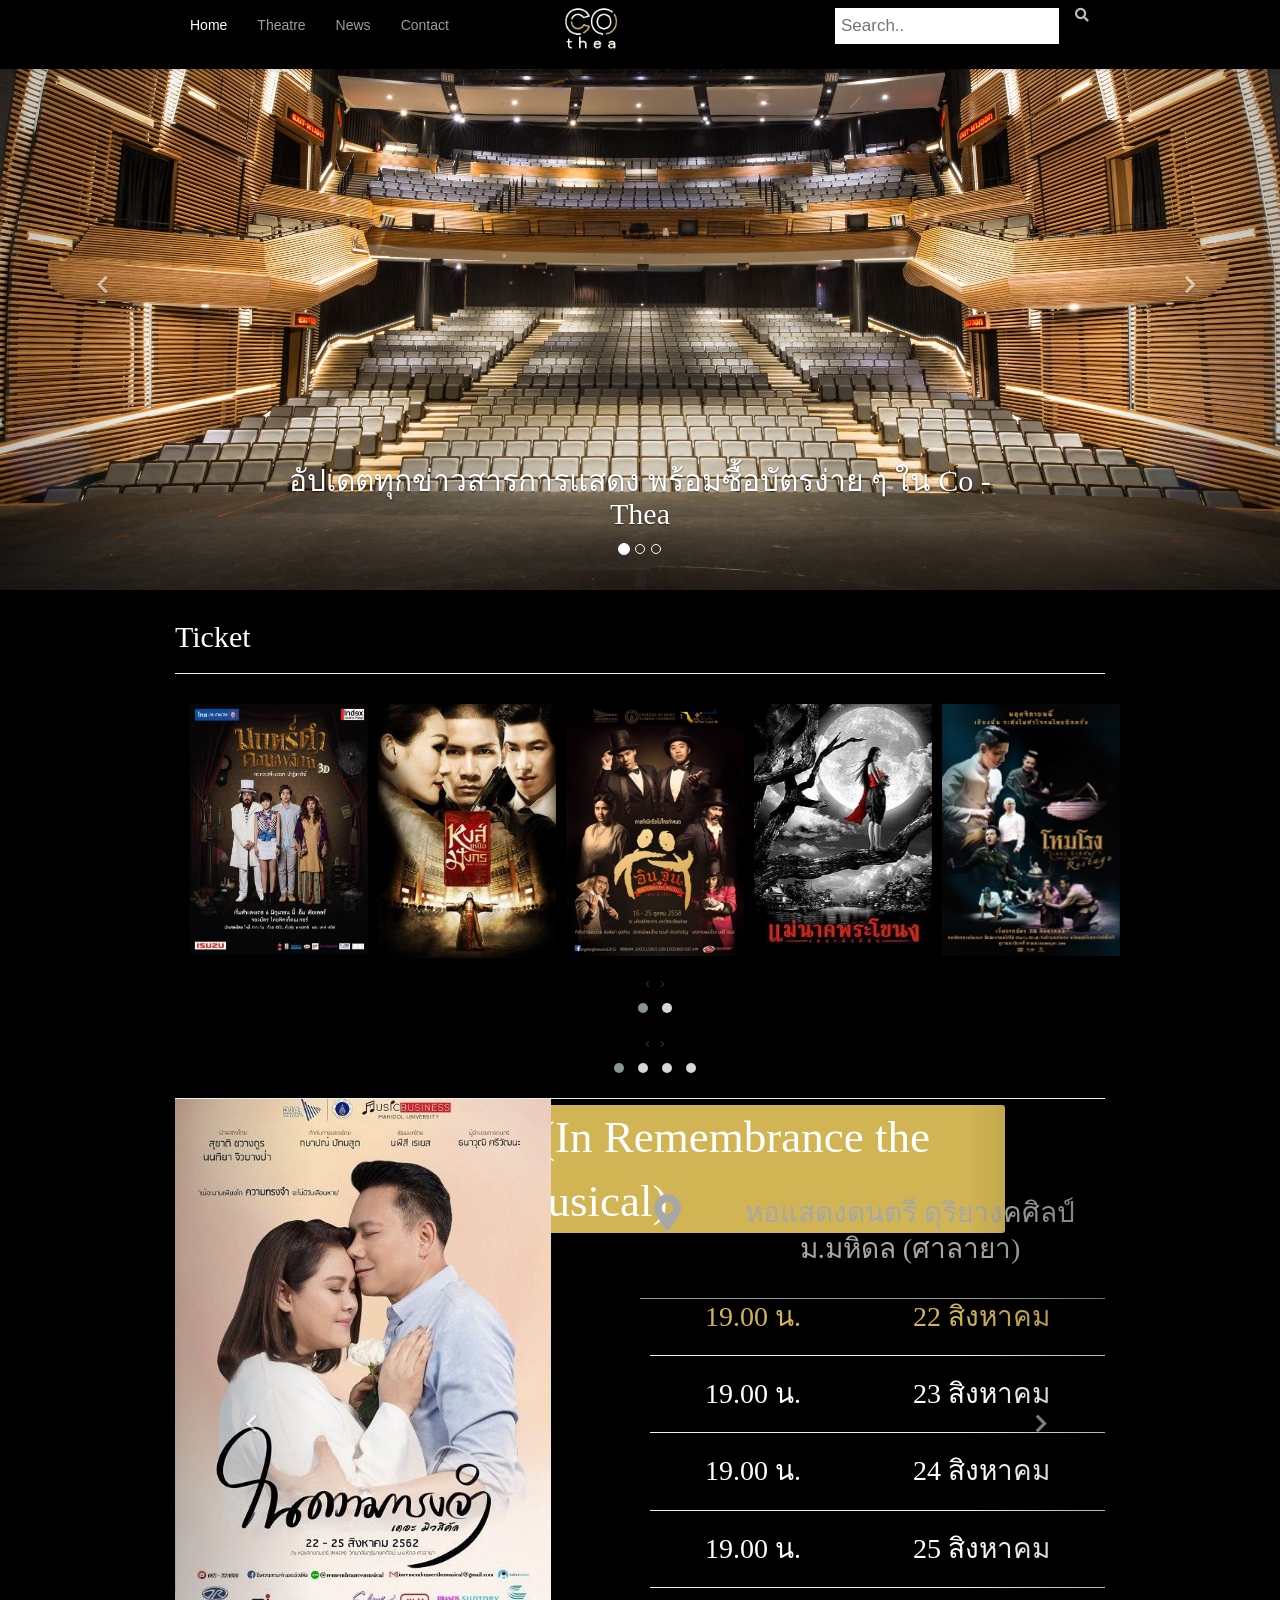
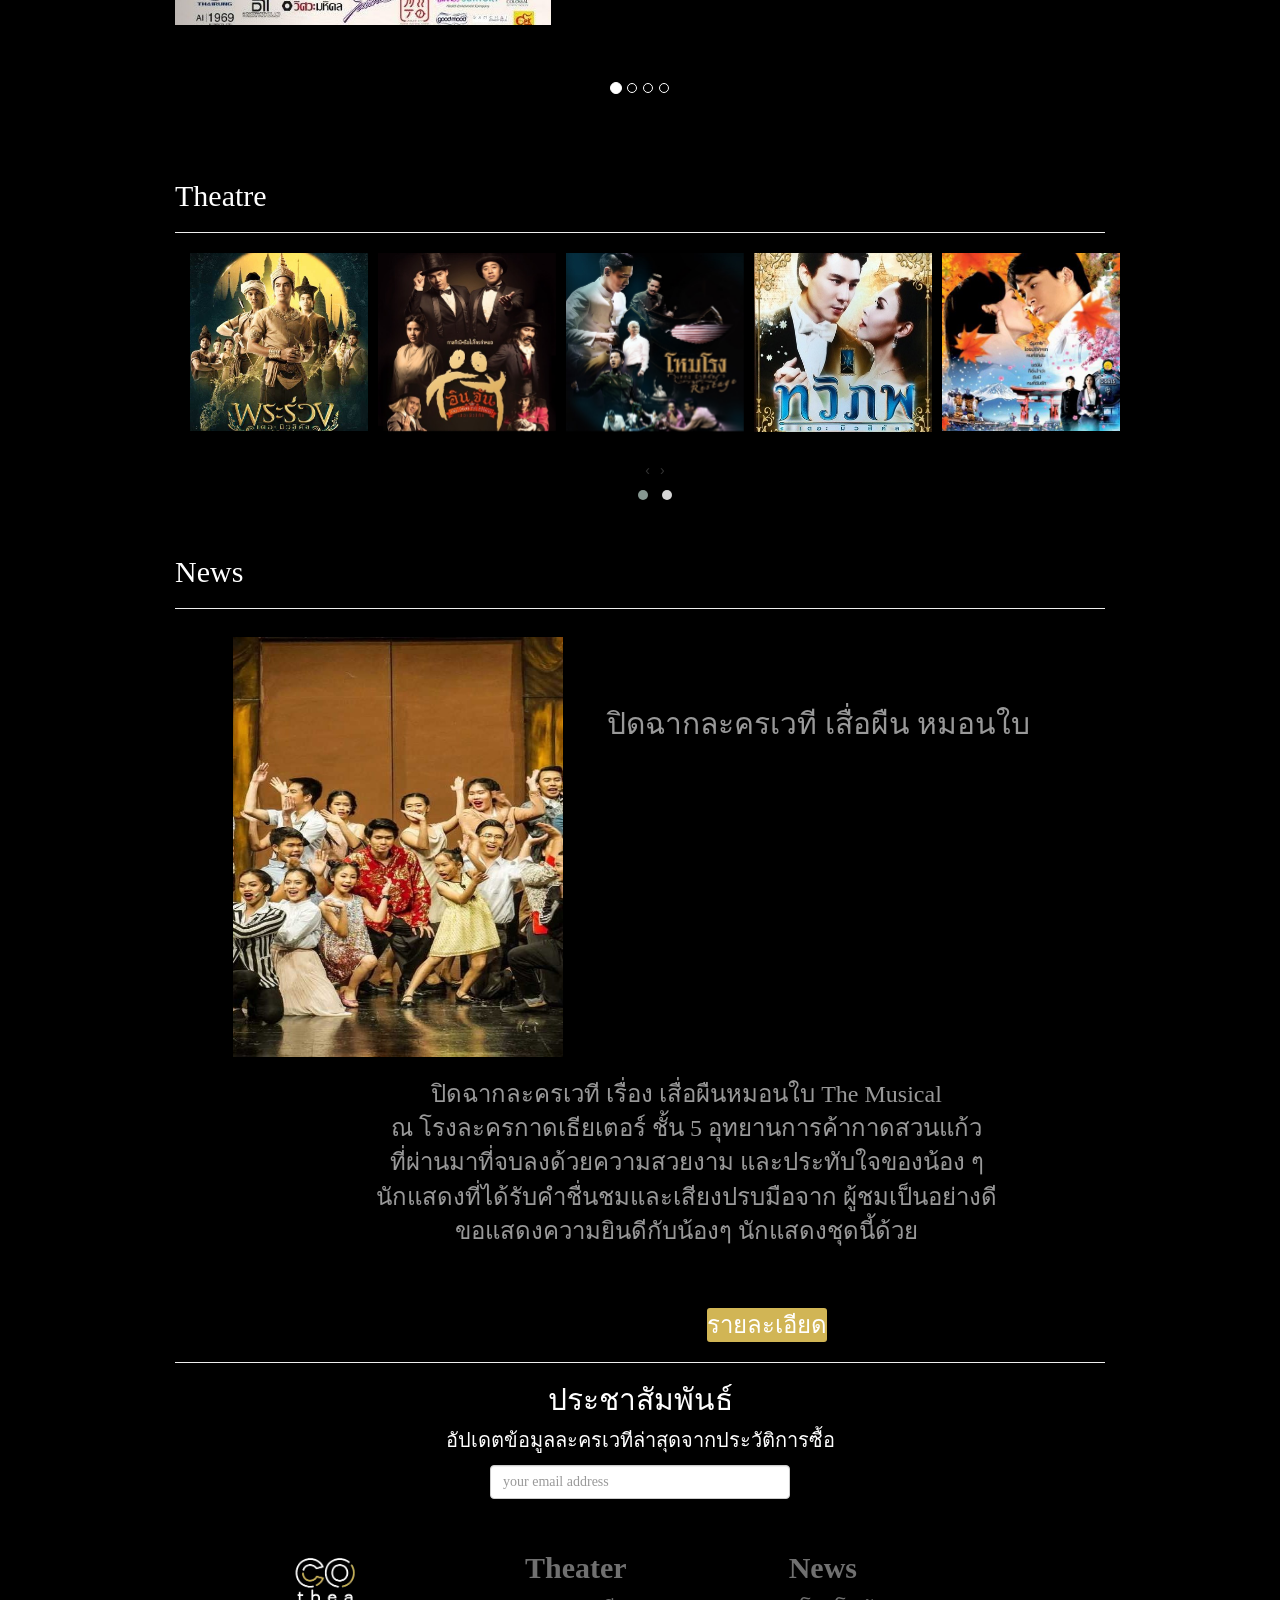
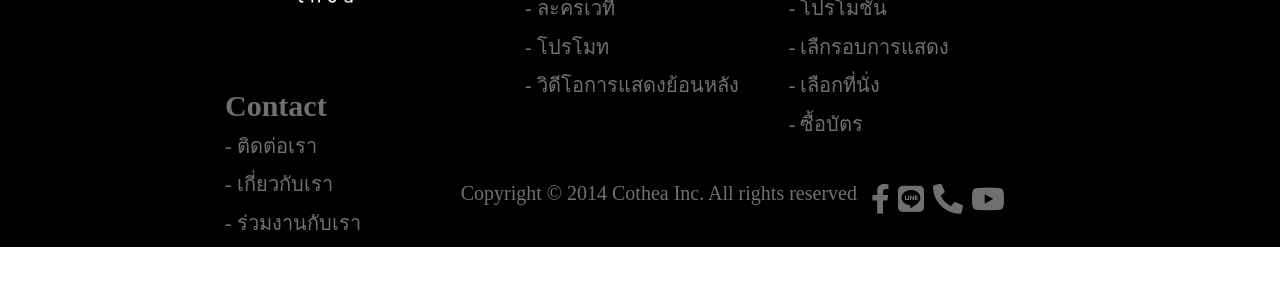
==== commit b720307e: "Update index.html" ====
--- a/index.html
+++ b/index.html
@@ -353,13 +353,7 @@
                 <span class="sr-only">Next</span>
               </a>
             </div>
-                                     <!-- Indicators -->
-              <ol class="carousel-indicators">
-                <li data-target="#myCarousel-3" data-slide-to="0" class="active"></li>
-                <li data-target="#myCarousel-3" data-slide-to="1"></li>
-                <li data-target="#myCarousel-3" data-slide-to="2"></li>
-                <li data-target="#myCarousel-3" data-slide-to="3"></li>
-              </ol>
+                                   
         </div>
 
     </section>
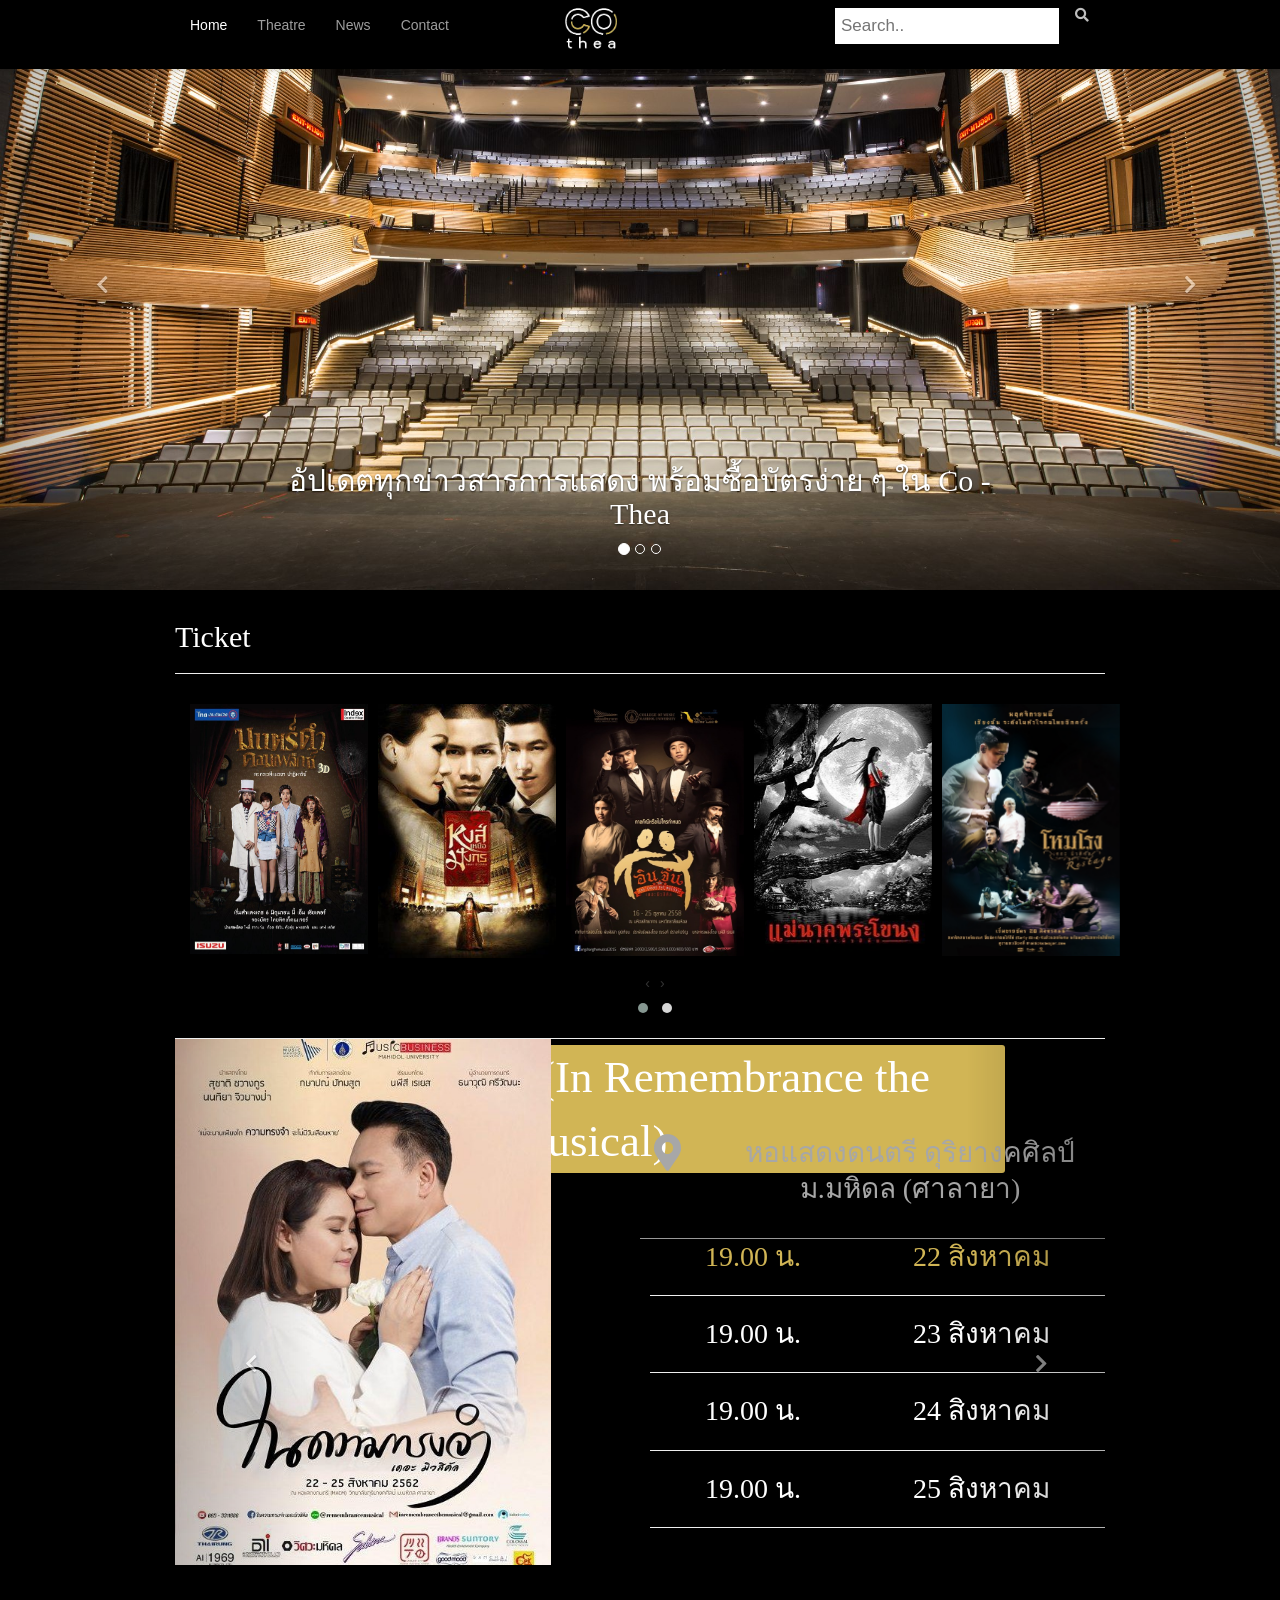
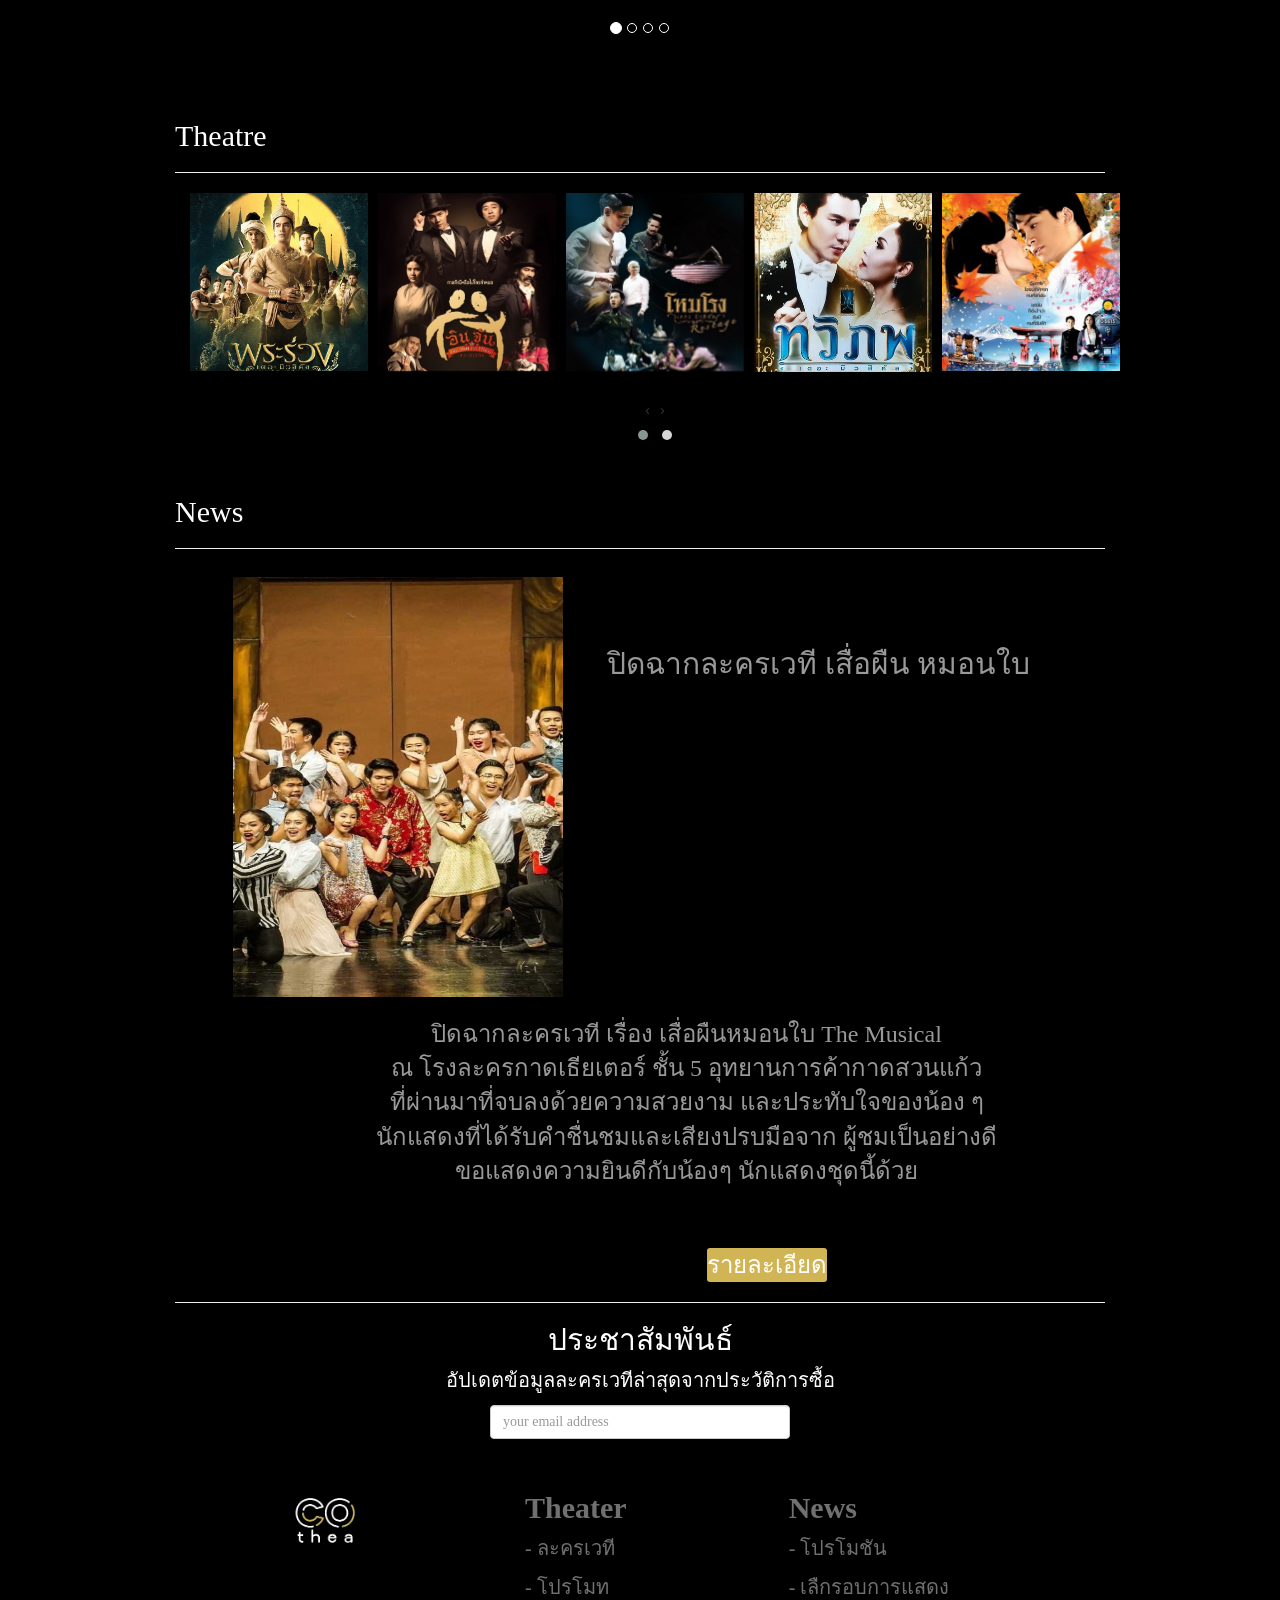
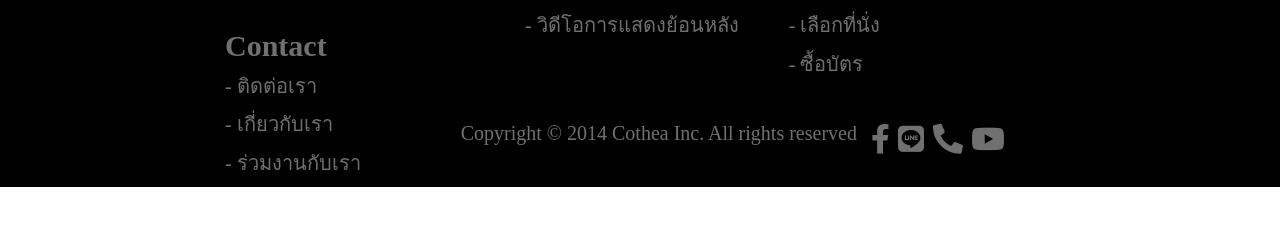
==== commit 837f0b5e: "Update index.html" ====
--- a/index.html
+++ b/index.html
@@ -141,27 +141,6 @@
                   <img src="images/InRemember.jpg">
                 </div>
               </div>
-
-              <script src="https://cdnjs.cloudflare.com/ajax/libs/jquery/3.6.0/jquery.min.js" integrity="sha512-894YE6QWD5I59HgZOGReFYm4dnWc1Qt5NtvYSaNcOP+u1T9qYdvdihz0PPSiiqn/+/3e7Jo4EaG7TubfWGUrMQ==" crossorigin="anonymous"></script>
-              <script src="https://cdnjs.cloudflare.com/ajax/libs/OwlCarousel2/2.3.4/owl.carousel.min.js" integrity="sha512-bPs7Ae6pVvhOSiIcyUClR7/q2OAsRiovw4vAkX+zJbw3ShAeeqezq50RIIcIURq7Oa20rW2n2q+fyXBNcU9lrw==" crossorigin="anonymous"></script>
-              <script type="text/javascript">
-                $('.owl-carousel').owlCarousel({
-                  loop:true,
-                  margin:10,
-                  nav:true,
-                  responsive:{
-                      0:{
-                          items:1
-                      },
-                      600:{
-                          items:3
-                      },
-                      1000:{
-                          items:5
-                      }
-                  }
-                })
-              </script>
           </div>
         </div>
     </section> 
